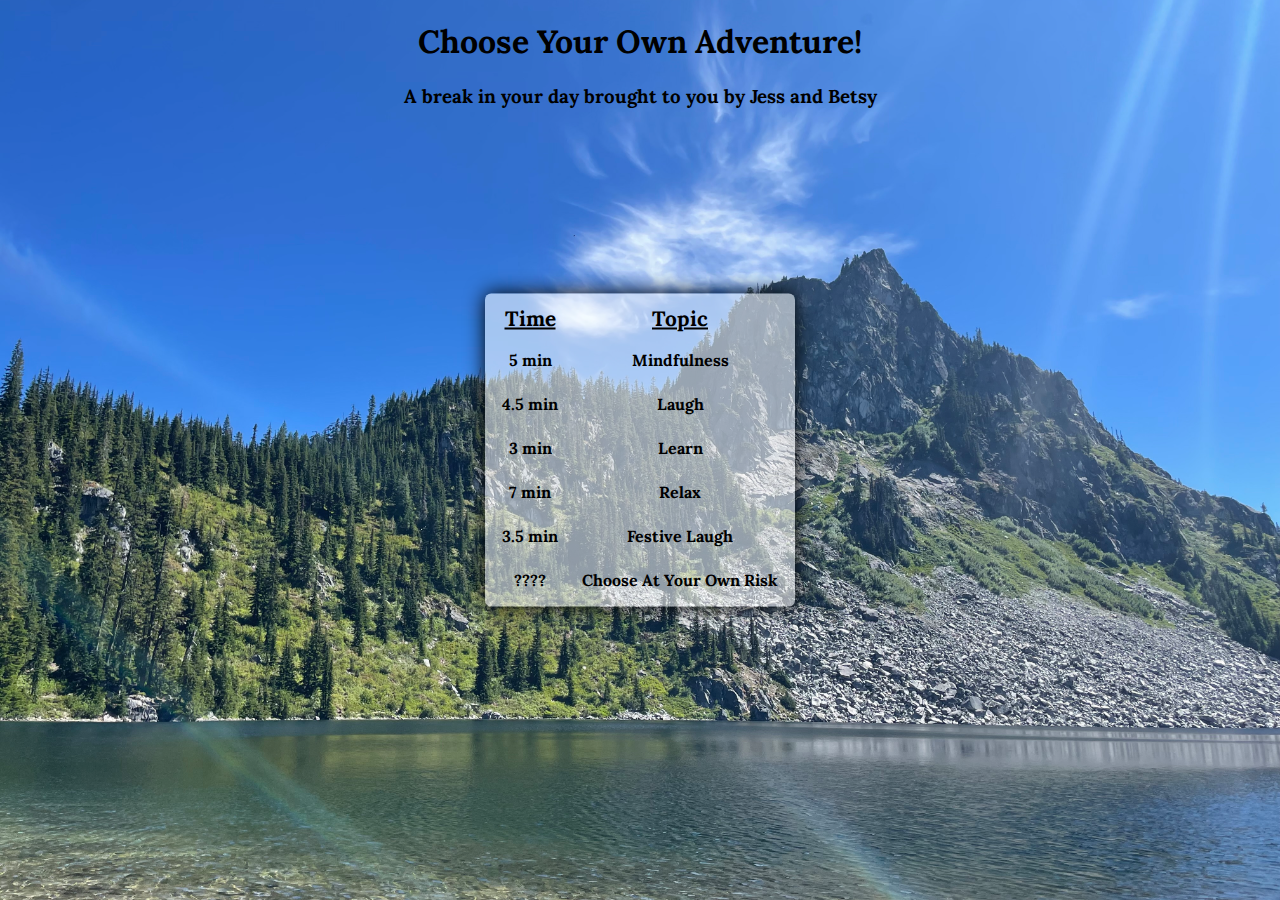
==== index.html @ 8c3a77b4 "adds analytics" ====
<!DOCTYPE html>
<html lang="en">
<head>
    <meta charset="UTF-8">
    <meta http-equiv="X-UA-Compatible" content="IE=edge">
    <meta name="viewport" content="width=device-width, initial-scale=1.0">
    <link rel="preconnect" href="https://fonts.googleapis.com">
    <link rel="preconnect" href="https://fonts.gstatic.com" crossorigin>
    <link href="https://fonts.googleapis.com/css2?family=Lora:ital,wght@0,400;0,600;0,700;1,400;1,600;1,700&display=swap" rel="stylesheet">
    <link rel="stylesheet" href="index.css">
    <title>Take A Break!</title>
</head>
<!-- Google tag (gtag.js) -->
<script async src="https://www.googletagmanager.com/gtag/js?id=G-Q9H7M0G1FE"></script>
<script>
  window.dataLayer = window.dataLayer || [];
  function gtag(){dataLayer.push(arguments);}
  gtag('js', new Date());

  gtag('config', 'G-Q9H7M0G1FE');
</script>
<body>
    <h1>Choose Your Own Adventure!</h1>
    <h3>A break in your day brought to you by Jess and Betsy</h3>
    <div id="tablediv">
        <table>
            <thead>
                <tr>
                    <th>Time</th>
                    <th>Topic</th>
                </tr>
            </thead>
            <tbody>
                <tr>
                    <td>5 min</td>
                    <td><a target="_blank" href="https://www.youtube.com/watch?v=DaHH--jJBtg">Mindfulness</a></td>
                </tr>
                <tr>
                    <td>4.5 min</td>
                    <td><a target="_blank" href="https://www.youtube.com/watch?v=uOo0YKhJ-GA">Laugh</a></td>
                </tr>
                <tr>
                    <td>3 min</td>
                    <td><a target="_blank" href="https://www.ted.com/talks/matt_cutts_try_something_new_for_30_days?referrer=playlist-ted_in_3_minutes&autoplay=true">Learn</a></td>
                </tr>
                <tr>
                    <td>7 min</td>
                    <td><a target="_blank" href="https://www.youtube.com/watch?v=c7HKEMB1PA8">Relax</a></td>
                </tr>
                <tr>
                    <td>3.5 min</td>
                    <td><a target="_blank" href="https://www.youtube.com/watch?v=BfjdmL7ZX8Q">Festive Laugh</a></td>
                </tr>
                <tr>
                    <td>????</td>
                    <td><a target="_blank" href="its-a-risk/risky.html">Choose At Your Own Risk</a></td>
                </tr>
            </tbody>
        </table>
    </div>
</body>
</html>
---- index.css ----
a {
    color: black;
    text-decoration: none;
}

a:hover {
    color: #2551b0;
}

body {
    background-image: url(images/IMG_4523.jpg);
    background-position: center center;
    background-repeat: no-repeat;
    background-attachment: fixed;
    background-size: cover;
    background-color: #464646;
    font-family: 'Lora', serif;
    text-align: center;
}

table {
    background-color: rgba(255,255,255,.55);
    border-collapse: separate;
    border-radius: 2%;
    border-spacing: 10px;
    box-shadow: 0 0 20px black;
    font-weight: bold;
    justify-content: center;
    margin: auto;
}

#tablediv {
    position: absolute;
    top: 50%;
    left: 50%;
    -ms-transform: translate(-50%, -50%);
    transform: translate(-50%, -50%);
}

td {
    border-radius: 2%;
    padding: 7px;
}

thead {
    font-size: 1.3em;
    text-decoration: underline;
}
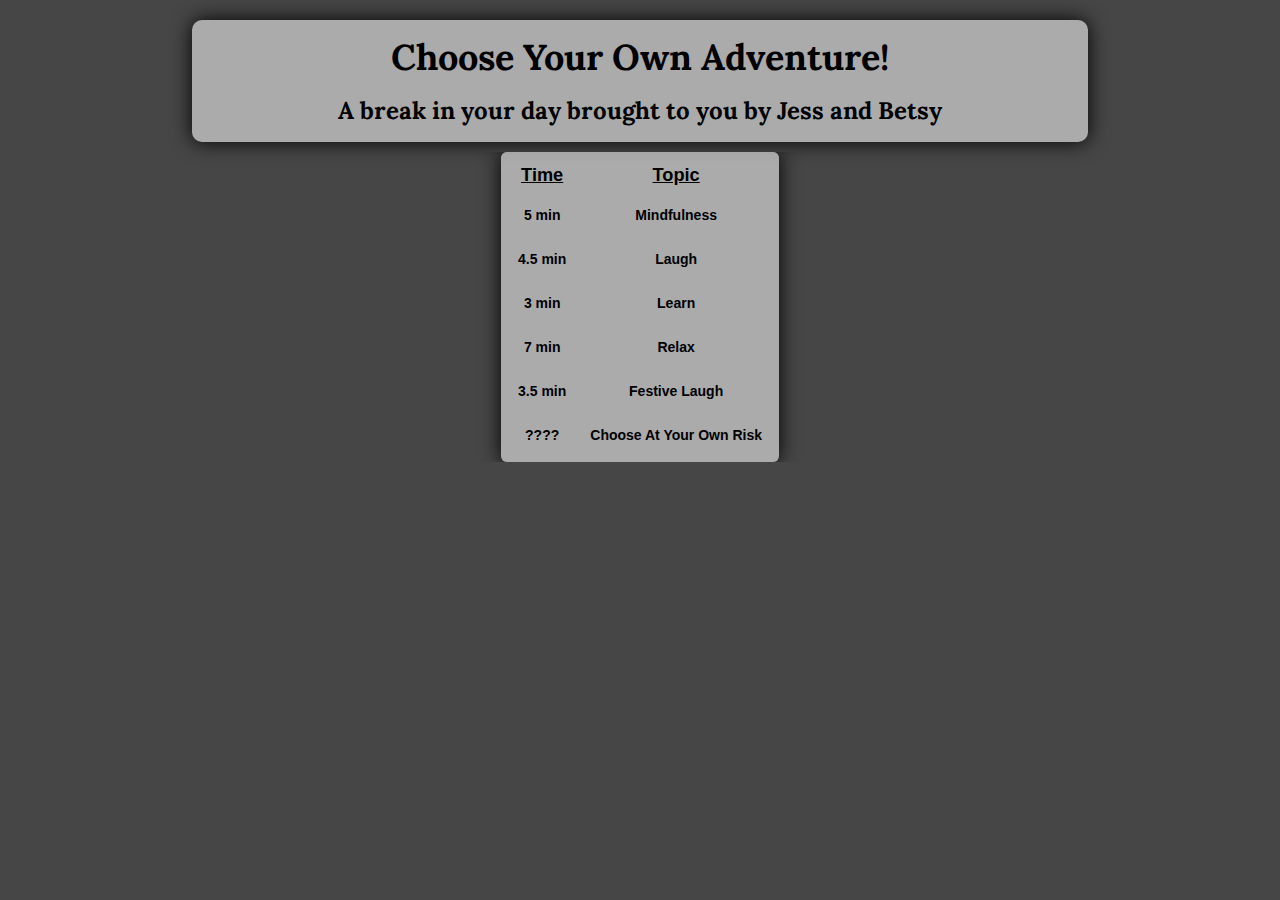
==== commit d550c273: "adds wk nov 4 styling, links, bootstrap" ====
--- a/index.html
+++ b/index.html
@@ -4,25 +4,26 @@
     <meta charset="UTF-8">
     <meta http-equiv="X-UA-Compatible" content="IE=edge">
     <meta name="viewport" content="width=device-width, initial-scale=1.0">
+    <link rel="stylesheet" href="https://cdn.jsdelivr.net/npm/bootstrap@3.3.7/dist/css/bootstrap.min.css" integrity="sha384-BVYiiSIFeK1dGmJRAkycuHAHRg32OmUcww7on3RYdg4Va+PmSTsz/K68vbdEjh4u" crossorigin="anonymous">
     <link rel="preconnect" href="https://fonts.googleapis.com">
     <link rel="preconnect" href="https://fonts.gstatic.com" crossorigin>
     <link href="https://fonts.googleapis.com/css2?family=Lora:ital,wght@0,400;0,600;0,700;1,400;1,600;1,700&display=swap" rel="stylesheet">
     <link rel="stylesheet" href="index.css">
     <title>Take A Break!</title>
 </head>
-<!-- Google tag (gtag.js) -->
 <script async src="https://www.googletagmanager.com/gtag/js?id=G-Q9H7M0G1FE"></script>
 <script>
   window.dataLayer = window.dataLayer || [];
   function gtag(){dataLayer.push(arguments);}
   gtag('js', new Date());
-
   gtag('config', 'G-Q9H7M0G1FE');
 </script>
 <body>
-    <h1>Choose Your Own Adventure!</h1>
-    <h3>A break in your day brought to you by Jess and Betsy</h3>
-    <div id="tablediv">
+    <div id="headblock">
+        <h1>Choose Your Own Adventure!</h1>
+        <h3>A break in your day brought to you by Jess and Betsy</h3>
+    </div>
+    <div id="tablediv" class="table-responsive">
         <table>
             <thead>
                 <tr>
@@ -33,23 +34,23 @@
             <tbody>
                 <tr>
                     <td>5 min</td>
-                    <td><a target="_blank" href="https://www.youtube.com/watch?v=DaHH--jJBtg">Mindfulness</a></td>
+                    <td><a target="_blank" href="https://www.youtube.com/watch?v=3UL9WCCDgVY">Mindfulness</a></td>
                 </tr>
                 <tr>
                     <td>4.5 min</td>
-                    <td><a target="_blank" href="https://www.youtube.com/watch?v=uOo0YKhJ-GA">Laugh</a></td>
+                    <td><a target="_blank" href="https://www.youtube.com/watch?v=EWWwmZ9RxxQ">Laugh</a></td>
                 </tr>
                 <tr>
                     <td>3 min</td>
-                    <td><a target="_blank" href="https://www.ted.com/talks/matt_cutts_try_something_new_for_30_days?referrer=playlist-ted_in_3_minutes&autoplay=true">Learn</a></td>
+                    <td><a target="_blank" href="https://www.youtube.com/watch?v=D46ij9DaNM8">Learn</a></td>
                 </tr>
                 <tr>
                     <td>7 min</td>
-                    <td><a target="_blank" href="https://www.youtube.com/watch?v=c7HKEMB1PA8">Relax</a></td>
+                    <td><a target="_blank" href="https://www.youtube.com/watch?v=t_xpefzqrvw">Relax</a></td>
                 </tr>
                 <tr>
                     <td>3.5 min</td>
-                    <td><a target="_blank" href="https://www.youtube.com/watch?v=BfjdmL7ZX8Q">Festive Laugh</a></td>
+                    <td><a target="_blank" href="https://www.youtube.com/watch?v=br0NW9ufUUw">Festive Laugh</a></td>
                 </tr>
                 <tr>
                     <td>????</td>
--- a/index.css
+++ b/index.css
@@ -8,15 +8,38 @@
 }
 
 body {
-    background-image: url(images/IMG_4523.jpg);
+    background-image: url(images/wk-nov-4-bcgrd.jpg);
     background-position: center center;
     background-repeat: no-repeat;
     background-attachment: fixed;
     background-size: cover;
     background-color: #464646;
-    font-family: 'Lora', serif;
+    color: black;
     text-align: center;
 }
+
+#headblock {
+    margin:auto;
+    background-color: rgba(255,255,255,.55);
+    border-radius: 10px;
+    box-shadow: 0 0 20px black;
+    width: 70%;
+}
+
+h1 {
+    color: black;
+    font-family: 'Lora', sans-serif; 
+    font-weight: bold;
+    padding-top: 2%;
+}
+
+h3 {
+    color: black;
+    font-family: 'Lora', sans-serif;
+    font-weight: bold; 
+    padding-bottom: 2%;
+}
+
 
 table {
     background-color: rgba(255,255,255,.55);
@@ -29,12 +52,12 @@
     margin: auto;
 }
 
+.table-responsive {
+    border: none;
+}
+
 #tablediv {
-    position: absolute;
-    top: 50%;
-    left: 50%;
-    -ms-transform: translate(-50%, -50%);
-    transform: translate(-50%, -50%);
+    margin: auto;
 }
 
 td {
@@ -42,7 +65,11 @@
     padding: 7px;
 }
 
+th {
+    text-align: center;
+}
+
 thead {
-    font-size: 1.3em;
+    font-size: 1.3em; 
     text-decoration: underline;
 }
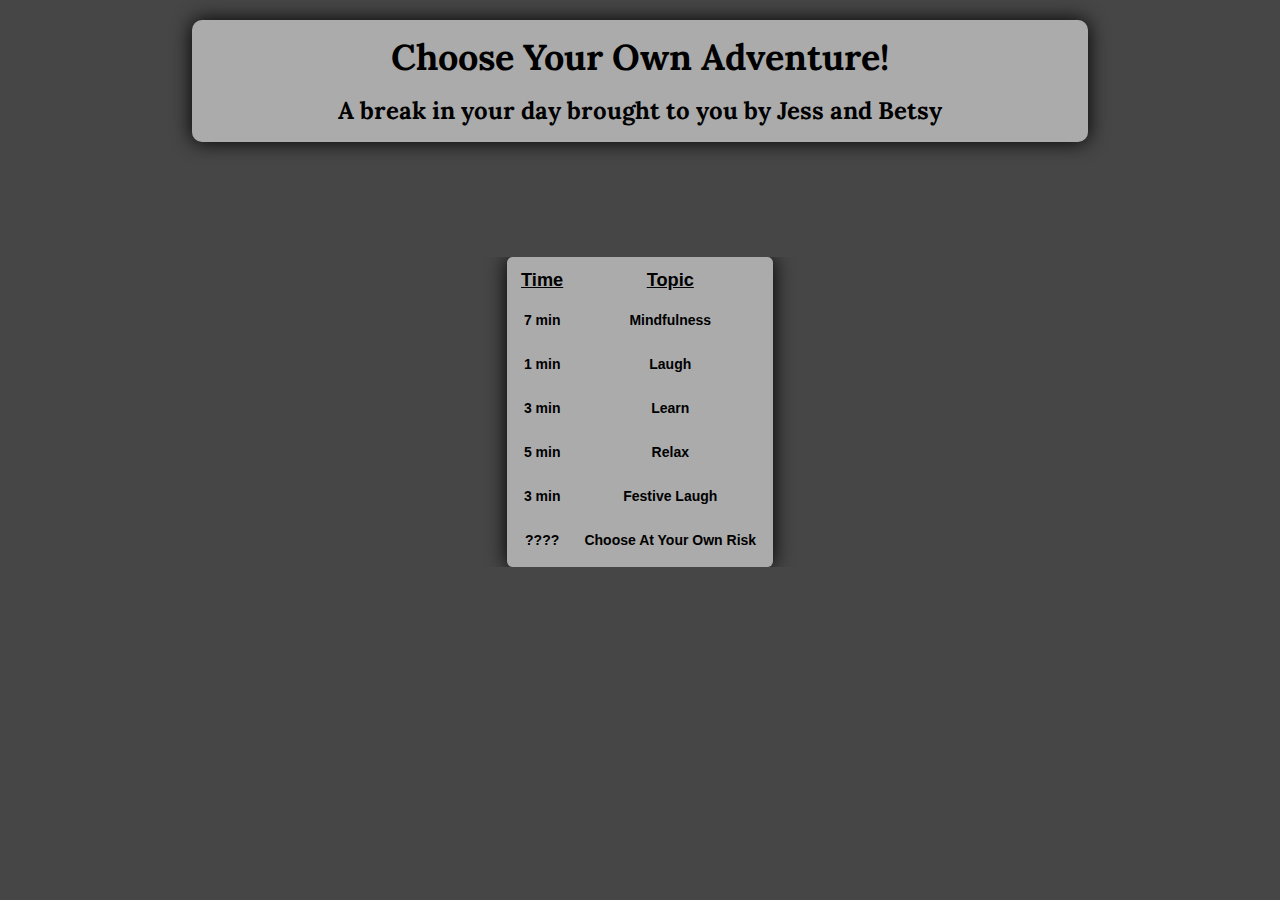
==== commit 95effba5: "add correct times, autoplay query, additions to table responsiveness" ====
--- a/index.html
+++ b/index.html
@@ -19,45 +19,47 @@
   gtag('config', 'G-Q9H7M0G1FE');
 </script>
 <body>
-    <div id="headblock">
-        <h1>Choose Your Own Adventure!</h1>
-        <h3>A break in your day brought to you by Jess and Betsy</h3>
-    </div>
-    <div id="tablediv" class="table-responsive">
-        <table>
-            <thead>
-                <tr>
-                    <th>Time</th>
-                    <th>Topic</th>
-                </tr>
-            </thead>
-            <tbody>
-                <tr>
-                    <td>5 min</td>
-                    <td><a target="_blank" href="https://www.youtube.com/watch?v=3UL9WCCDgVY">Mindfulness</a></td>
-                </tr>
-                <tr>
-                    <td>4.5 min</td>
-                    <td><a target="_blank" href="https://www.youtube.com/watch?v=EWWwmZ9RxxQ">Laugh</a></td>
-                </tr>
-                <tr>
-                    <td>3 min</td>
-                    <td><a target="_blank" href="https://www.youtube.com/watch?v=D46ij9DaNM8">Learn</a></td>
-                </tr>
-                <tr>
-                    <td>7 min</td>
-                    <td><a target="_blank" href="https://www.youtube.com/watch?v=t_xpefzqrvw">Relax</a></td>
-                </tr>
-                <tr>
-                    <td>3.5 min</td>
-                    <td><a target="_blank" href="https://www.youtube.com/watch?v=br0NW9ufUUw">Festive Laugh</a></td>
-                </tr>
-                <tr>
-                    <td>????</td>
-                    <td><a target="_blank" href="its-a-risk/risky.html">Choose At Your Own Risk</a></td>
-                </tr>
-            </tbody>
-        </table>
-    </div>
+    <div class="bodydiv">
+        <div id="headblock">
+            <h1>Choose Your Own Adventure!</h1>
+            <h3>A break in your day brought to you by Jess and Betsy</h3>
+        </div>
+        <div id="tablediv" class="table-responsive">
+            <table>
+                <thead>
+                    <tr>
+                        <th>Time</th>
+                        <th>Topic</th>
+                    </tr>
+                </thead>
+                <tbody>
+                    <tr>
+                        <td>7 min</td>
+                        <td><a target="_blank" href="https://www.youtube.com/watch?v=3UL9WCCDgVY">Mindfulness</a></td>
+                    </tr>
+                    <tr>
+                        <td>1 min</td>
+                        <td><a target="_blank" href="https://www.youtube.com/watch?v=EWWwmZ9RxxQ">Laugh</a></td>
+                    </tr>
+                    <tr>
+                        <td>3 min</td>
+                        <td><a target="_blank" href="https://www.youtube.com/watch?v=D46ij9DaNM8">Learn</a></td>
+                    </tr>
+                    <tr>
+                        <td>5 min</td>
+                        <td><a target="_blank" href="https://www.youtube.com/watch?v=t_xpefzqrvw">Relax</a></td>
+                    </tr>
+                    <tr>
+                        <td>3 min</td>
+                        <td><a target="_blank" href="https://www.youtube.com/watch?v=br0NW9ufUUw">Festive Laugh</a></td>
+                    </tr>
+                    <tr>
+                        <td>????</td>
+                        <td><a target="_blank" href="its-a-risk/risky.html">Choose At Your Own Risk</a></td>
+                    </tr>
+                </tbody>
+            </table>
+        </div>
+    </div> 
 </body>
 </html>--- a/index.css
+++ b/index.css
@@ -16,14 +16,20 @@
     background-color: #464646;
     color: black;
     text-align: center;
+    
 }
 
+
 #headblock {
-    margin:auto;
+    margin: auto;
     background-color: rgba(255,255,255,.55);
     border-radius: 10px;
     box-shadow: 0 0 20px black;
     width: 70%;
+}
+
+html {
+    height: 100%;
 }
 
 h1 {
@@ -54,11 +60,11 @@
 
 .table-responsive {
     border: none;
+    margin-left:auto;
+    margin-right: auto;
+    margin-top: 9%;
 }
 
-#tablediv {
-    margin: auto;
-}
 
 td {
     border-radius: 2%;
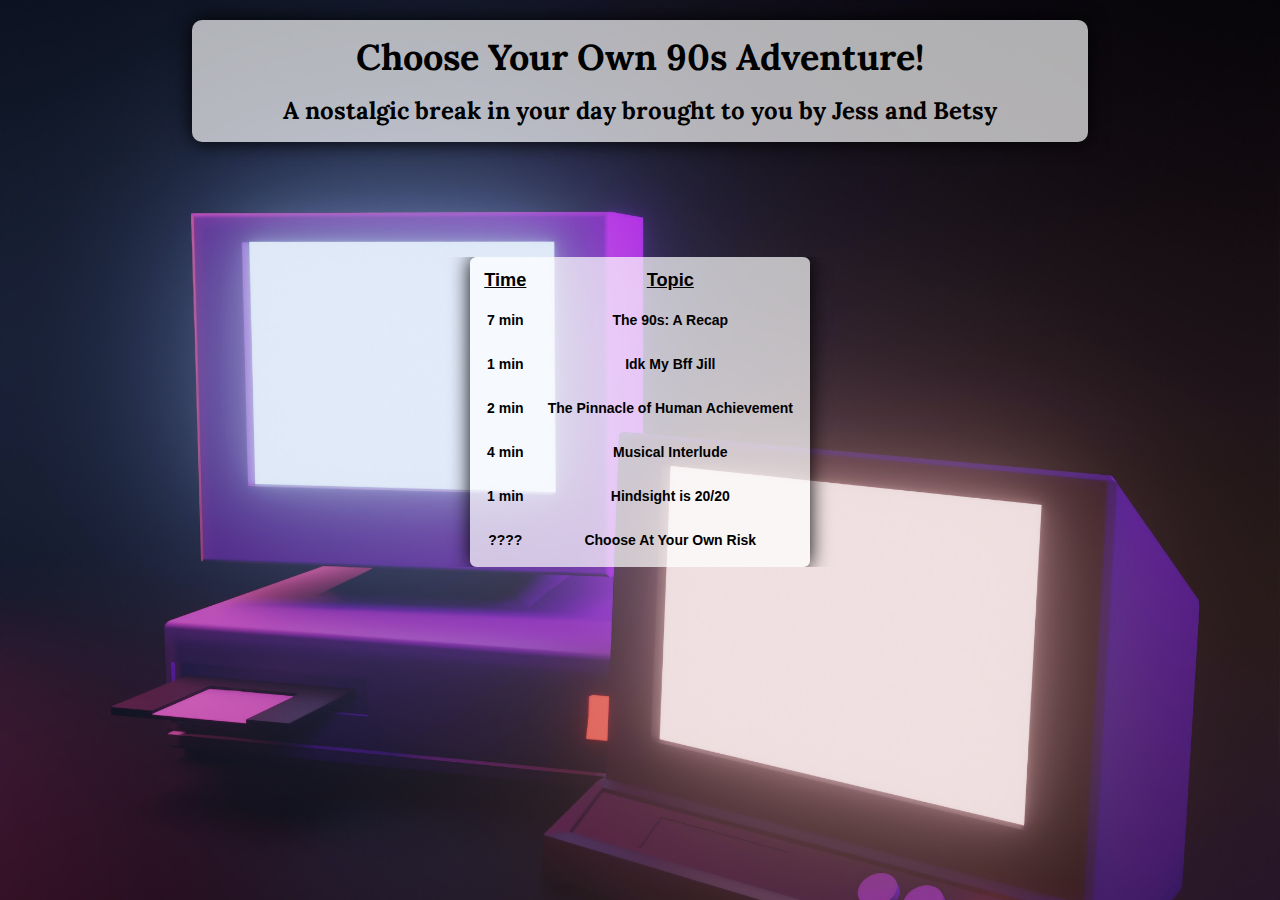
==== commit 3e70aec9: "adds Nov 11 styles and links" ====
--- a/index.html
+++ b/index.html
@@ -21,8 +21,8 @@
 <body>
     <div class="bodydiv">
         <div id="headblock">
-            <h1>Choose Your Own Adventure!</h1>
-            <h3>A break in your day brought to you by Jess and Betsy</h3>
+            <h1>Choose Your Own 90s Adventure!</h1>
+            <h3>A nostalgic break in your day brought to you by Jess and Betsy</h3>
         </div>
         <div id="tablediv" class="table-responsive">
             <table>
@@ -35,23 +35,23 @@
                 <tbody>
                     <tr>
                         <td>7 min</td>
-                        <td><a target="_blank" href="https://www.youtube.com/watch?v=3UL9WCCDgVY">Mindfulness</a></td>
+                        <td><a target="_blank" href="https://www.youtube.com/watch?v=urg0E2FlbnQ">The 90s: A Recap</a></td>
                     </tr>
                     <tr>
                         <td>1 min</td>
-                        <td><a target="_blank" href="https://www.youtube.com/watch?v=EWWwmZ9RxxQ">Laugh</a></td>
+                        <td><a target="_blank" href="https://www.youtube.com/watch?v=s-sOmDISAo8">Idk My Bff Jill</a></td>
                     </tr>
                     <tr>
-                        <td>3 min</td>
-                        <td><a target="_blank" href="https://www.youtube.com/watch?v=D46ij9DaNM8">Learn</a></td>
+                        <td>2 min</td>
+                        <td><a target="_blank" href="https://www.youtube.com/watch?v=h1XDfsox8kg">The Pinnacle of Human Achievement</a></td>
                     </tr>
                     <tr>
-                        <td>5 min</td>
-                        <td><a target="_blank" href="https://www.youtube.com/watch?v=t_xpefzqrvw">Relax</a></td>
+                        <td>4 min</td>
+                        <td><a target="_blank" href="https://www.youtube.com/watch?v=NHozn0YXAeE">Musical Interlude</a></td>
                     </tr>
                     <tr>
-                        <td>3 min</td>
-                        <td><a target="_blank" href="https://www.youtube.com/watch?v=br0NW9ufUUw">Festive Laugh</a></td>
+                        <td>1 min</td>
+                        <td><a target="_blank" href="https://www.youtube.com/watch?v=x6HyPJpzaHg">Hindsight is 20/20</a></td>
                     </tr>
                     <tr>
                         <td>????</td>
--- a/index.css
+++ b/index.css
@@ -8,7 +8,7 @@
 }
 
 body {
-    background-image: url(images/wk-nov-4-bcgrd.jpg);
+    background-image: url(images/wk-nov11-bkgd.jpg);
     background-position: center center;
     background-repeat: no-repeat;
     background-attachment: fixed;
@@ -22,7 +22,7 @@
 
 #headblock {
     margin: auto;
-    background-color: rgba(255,255,255,.55);
+    background-color: rgba(255,255,255,.68);
     border-radius: 10px;
     box-shadow: 0 0 20px black;
     width: 70%;
@@ -48,7 +48,7 @@
 
 
 table {
-    background-color: rgba(255,255,255,.55);
+    background-color: rgba(255,255,255,.7);
     border-collapse: separate;
     border-radius: 2%;
     border-spacing: 10px;
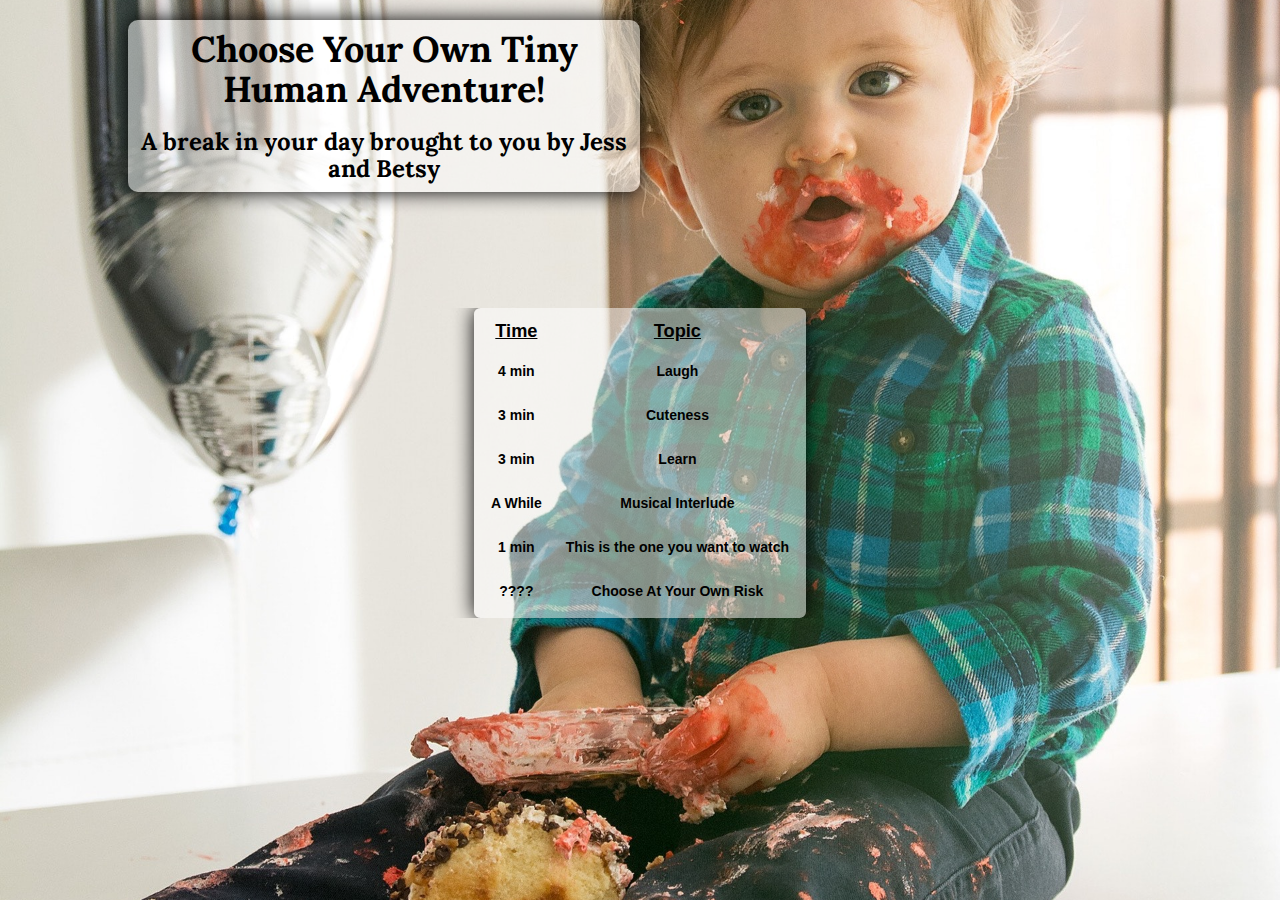
==== commit e2a4db49: "adds wk nov 18 content" ====
--- a/index.html
+++ b/index.html
@@ -4,6 +4,9 @@
     <meta charset="UTF-8">
     <meta http-equiv="X-UA-Compatible" content="IE=edge">
     <meta name="viewport" content="width=device-width, initial-scale=1.0">
+    <meta http-equiv='cache-control' content='no-cache'> 
+    <meta http-equiv='expires' content='0'> 
+    <meta http-equiv='pragma' content='no-cache'>
     <link rel="stylesheet" href="https://cdn.jsdelivr.net/npm/bootstrap@3.3.7/dist/css/bootstrap.min.css" integrity="sha384-BVYiiSIFeK1dGmJRAkycuHAHRg32OmUcww7on3RYdg4Va+PmSTsz/K68vbdEjh4u" crossorigin="anonymous">
     <link rel="preconnect" href="https://fonts.googleapis.com">
     <link rel="preconnect" href="https://fonts.gstatic.com" crossorigin>
@@ -21,8 +24,8 @@
 <body>
     <div class="bodydiv">
         <div id="headblock">
-            <h1>Choose Your Own 90s Adventure!</h1>
-            <h3>A nostalgic break in your day brought to you by Jess and Betsy</h3>
+            <h1>Choose Your Own Tiny Human Adventure!</h1>
+            <h3>A break in your day brought to you by Jess and Betsy</h3>
         </div>
         <div id="tablediv" class="table-responsive">
             <table>
@@ -34,24 +37,24 @@
                 </thead>
                 <tbody>
                     <tr>
-                        <td>7 min</td>
-                        <td><a target="_blank" href="https://www.youtube.com/watch?v=urg0E2FlbnQ">The 90s: A Recap</a></td>
+                        <td>4 min</td>
+                        <td><a target="_blank" href="https://www.youtube.com/watch?v=qGA1WhgwVdk">Laugh</a></td>
+                    </tr>
+                    <tr>
+                        <td>3 min</td>
+                        <td><a target="_blank" href="https://www.youtube.com/watch?v=IjThbXVjSxc">Cuteness</a></td>
+                    </tr>
+                    <tr>
+                        <td>3 min</td>
+                        <td><a target="_blank" href="https://www.youtube.com/watch?v=soX5rjkob_g">Learn</a></td>
+                    </tr>
+                    <tr>
+                        <td>A While</td>
+                        <td><a target="_blank" href="https://www.youtube.com/watch?v=8A9iUsUsgow">Musical Interlude</a></td>
                     </tr>
                     <tr>
                         <td>1 min</td>
-                        <td><a target="_blank" href="https://www.youtube.com/watch?v=s-sOmDISAo8">Idk My Bff Jill</a></td>
-                    </tr>
-                    <tr>
-                        <td>2 min</td>
-                        <td><a target="_blank" href="https://www.youtube.com/watch?v=h1XDfsox8kg">The Pinnacle of Human Achievement</a></td>
-                    </tr>
-                    <tr>
-                        <td>4 min</td>
-                        <td><a target="_blank" href="https://www.youtube.com/watch?v=NHozn0YXAeE">Musical Interlude</a></td>
-                    </tr>
-                    <tr>
-                        <td>1 min</td>
-                        <td><a target="_blank" href="https://www.youtube.com/watch?v=x6HyPJpzaHg">Hindsight is 20/20</a></td>
+                        <td><a target="_blank" href="https://youtu.be/mxWUWdcOxQ4">This is the one you want to watch</a></td>
                     </tr>
                     <tr>
                         <td>????</td>
--- a/index.css
+++ b/index.css
@@ -8,7 +8,7 @@
 }
 
 body {
-    background-image: url(images/wk-nov11-bkgd.jpg);
+    background-image: url(images/wk-nov-18-bkgd.jpg);
     background-position: center center;
     background-repeat: no-repeat;
     background-attachment: fixed;
@@ -21,11 +21,12 @@
 
 
 #headblock {
-    margin: auto;
-    background-color: rgba(255,255,255,.68);
+    margin-left: 10%;
+    margin-right: 70%;
+    background-color: rgba(255,255,255,.5);
     border-radius: 10px;
     box-shadow: 0 0 20px black;
-    width: 70%;
+    width: 40%;
 }
 
 html {
@@ -48,7 +49,7 @@
 
 
 table {
-    background-color: rgba(255,255,255,.7);
+    background-color: rgba(255,255,255,.5);
     border-collapse: separate;
     border-radius: 2%;
     border-spacing: 10px;
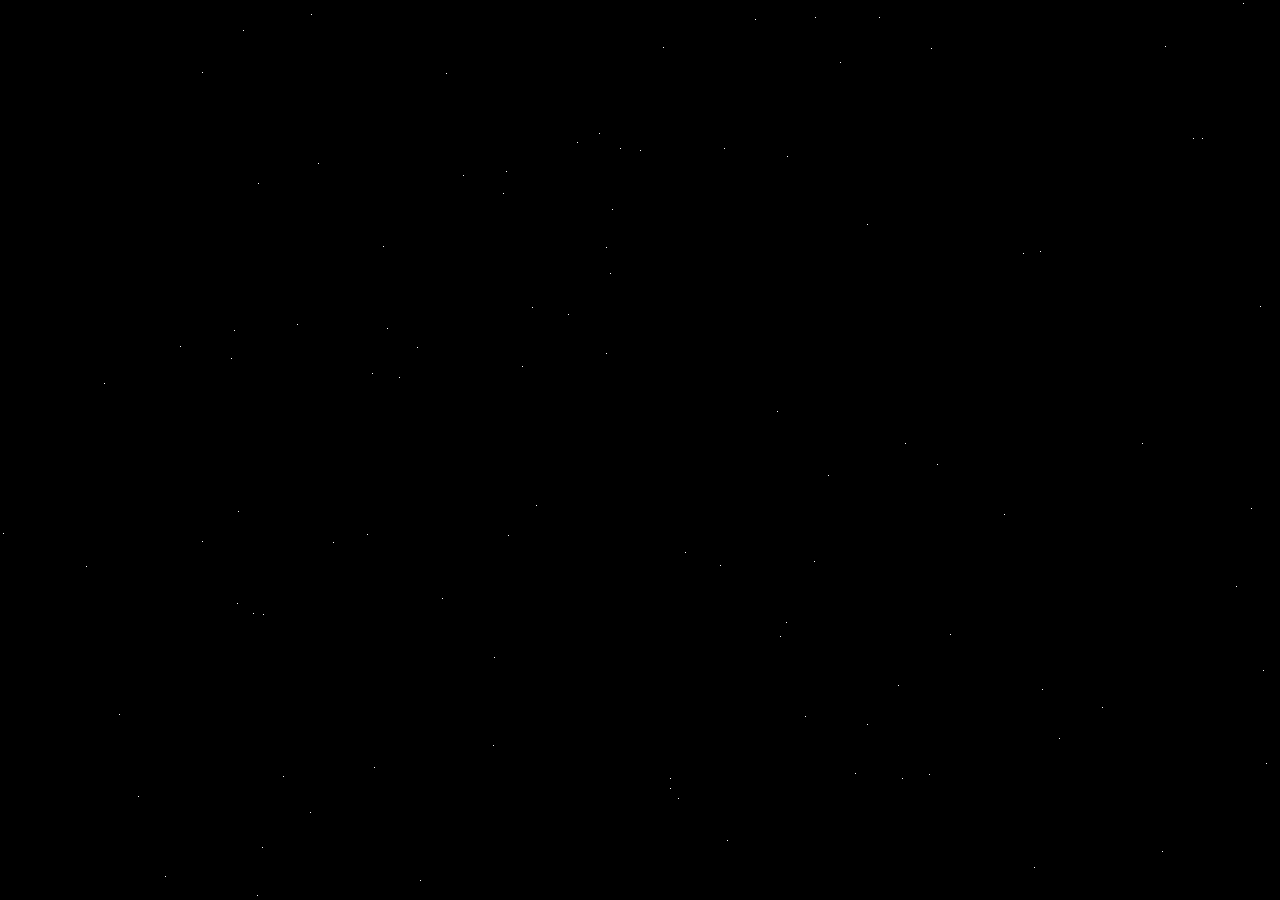
==== commit 99d0f130: "wk 7/14 - adds star wars css and js" ====
--- a/index.html
+++ b/index.html
@@ -1,34 +1,147 @@
 <!DOCTYPE html>
 <html lang="en">
+
 <head>
     <meta charset="UTF-8">
     <meta http-equiv="X-UA-Compatible" content="IE=edge">
     <meta name="viewport" content="width=device-width, initial-scale=1.0">
-    <meta http-equiv='cache-control' content='no-cache'> 
-    <meta http-equiv='expires' content='0'> 
+    <meta http-equiv='cache-control' content='no-cache'>
+    <meta http-equiv='expires' content='0'>
     <meta http-equiv='pragma' content='no-cache'>
-    <link rel="stylesheet" href="https://cdn.jsdelivr.net/npm/bootstrap@3.3.7/dist/css/bootstrap.min.css" integrity="sha384-BVYiiSIFeK1dGmJRAkycuHAHRg32OmUcww7on3RYdg4Va+PmSTsz/K68vbdEjh4u" crossorigin="anonymous">
+    <link rel="stylesheet" href="https://cdn.jsdelivr.net/npm/bootstrap@3.3.7/dist/css/bootstrap.min.css"
+        integrity="sha384-BVYiiSIFeK1dGmJRAkycuHAHRg32OmUcww7on3RYdg4Va+PmSTsz/K68vbdEjh4u" crossorigin="anonymous">
     <link rel="preconnect" href="https://fonts.googleapis.com">
     <link rel="preconnect" href="https://fonts.gstatic.com" crossorigin>
-    <link href="https://fonts.googleapis.com/css2?family=Lora:ital,wght@0,400;0,600;0,700;1,400;1,600;1,700&display=swap" rel="stylesheet">
+    <link
+        href="https://fonts.googleapis.com/css2?family=Lora:ital,wght@0,400;0,600;0,700;1,400;1,600;1,700&display=swap"
+        rel="stylesheet">
     <link rel="stylesheet" href="index.css">
     <title>Take A Break!</title>
 </head>
 <script async src="https://www.googletagmanager.com/gtag/js?id=G-Q9H7M0G1FE"></script>
 <script>
-  window.dataLayer = window.dataLayer || [];
-  function gtag(){dataLayer.push(arguments);}
-  gtag('js', new Date());
-  gtag('config', 'G-Q9H7M0G1FE');
+    window.dataLayer = window.dataLayer || [];
+    function gtag() { dataLayer.push(arguments); }
+    gtag('js', new Date());
+    gtag('config', 'G-Q9H7M0G1FE');
 </script>
+
 <body>
     <div class="bodydiv">
-        <div id="headblock">
+        <!-- <div id="headblock">
             <h1>Choose Your Own Tiny Human Adventure!</h1>
             <h3>A break in your day brought to you by Jess and Betsy</h3>
+        </div> -->
+        <!--
+            Star Wars header template adjusted to spec from https://codepen.io/christopherkade/pen/rJVPjz
+        -->
+        <section id="intro" class="intro">
+            A long time ago, in a Multiverse far,<br> far away....
+        </section>
+
+        <section id="logo" class="logo">
+            <svg version="1.0" id="Layer_1" xmlns="http://www.w3.org/2000/svg"
+                xmlns:xlink="http://www.w3.org/1999/xlink" x="0px" y="0px" width="693.615px" height="419.375px"
+                viewBox="0 0 693.615 419.375" enable-background="new 0 0 693.615 419.375" xml:space="preserve">
+                <g id="Layer_2">
+                    <g>
+                        <path fill="#FFE81F" d="M148.718,221.207l8.67,25.461c4.691,13.768,8.879,24.779,9.425,24.779c0.009,0,0.017-0.004,0.024-0.01
+                c0.6-0.53,17.57-49.811,17.57-49.811h32.89l-39.68,115.619h-22.86c0,0-24.4-70.471-24.3-70.739l-25.47,69.851h-22.63
+                l-39.18-115.15l32.73,0.021c0,0,17.929,50.821,18.168,50.821c0.001,0,0.001-0.001,0.002-0.002l17.89-50.841H148.718 M32.003,213.2
+                l3.601,10.584l39.18,115.149l1.845,5.424h5.729h22.63h5.598l1.918-5.26l17.685-48.5c1.524,4.434,3.171,9.213,4.818,13.988
+                c6.089,17.655,12.191,35.277,12.191,35.277l1.864,5.383h5.696h22.86h5.712l1.854-5.403l39.68-115.618l3.637-10.598h-11.204h-32.89
+                h-5.706l-1.858,5.396c-2.974,8.635-6.921,20.031-10.296,29.676c-0.509-1.463-1.039-3.001-1.587-4.611l-8.669-25.46l-1.846-5.421
+                h-5.727h-36.75h-5.666l-1.881,5.345l-10.453,29.706c-3.453-9.706-7.456-21.017-10.516-29.691l-1.882-5.334l-5.657-0.004
+                l-32.73-0.021L32.003,213.2L32.003,213.2z" />
+                    </g>
+                    <g>
+                        <path fill="#FFE81F" d="M655.258,220.758l-0.075,30.305c0,0-32.643-0.109-49.239-0.109c-5.521,0-9.266,0.013-9.444,0.045
+                c-2.86,0.521-4.681,6.602-3.87,9.271c0.399,1.35,3.391,5.76,6.63,9.81c3.229,4.051,8.54,10.681,11.78,14.729
+                c8.319,10.381,9.46,12.43,10.229,18.391c1.25,9.681-3.329,20.16-11.829,27.07c-8.518,6.93-8.145,6.979-71.383,6.979
+                c-0.916,0-1.835,0-2.777,0c-38.46-0.01-58.8-0.329-61.761-0.989c-5.26-1.19-13.64-8.03-35.79-29.28
+                c-7.967-7.636-15.309-14.322-15.686-14.324c-0.01,0-0.015,0.006-0.015,0.016l-0.261,44.579l-35.899-0.159l-0.221-114.98h45.271
+                h34.79c24.13,0.871,40.46,24.91,37.21,40.24c-0.74,3.479-2.62,8.521-4.181,11.2c-3.21,5.5-11.38,12.56-18.011,15.591
+                c-2.449,1.108-4.449,2.398-4.449,2.858c0,1.71,8.061,9.649,11.08,10.91c2.579,1.079,10.09,1.319,43.21,1.319
+                c3.882,0,7.408,0.002,10.608,0.002c33.293,0,31.618-0.24,34.19-5.741c1.801-3.83,0.431-6.12-12.239-20.39
+                c-16.051-15.971-14.37-23.621-14.48-29.271c-0.229-6.77,5.102-28.069,32.812-28.069L655.258,220.758 M440.188,273.878
+                c15.37,0,18.49-0.239,21.761-1.66c11.04-4.8,11.63-18.979,1.04-25.271c-2.319-1.381-5.3-1.609-21.96-1.7l-19.279-0.101
+                c0.159,0.15-0.061,27.57-0.061,27.57S426.518,273.878,440.188,273.878 M663.277,212.758h-8.021h-73.8
+                c-16.032,0-25.515,6.328-30.646,11.637c-8.347,8.633-10.313,19.504-10.162,24.629c0.008,0.427,0.003,0.865-0.002,1.322
+                c-0.073,8.329,1.154,17.758,16.659,33.246c3.065,3.452,8.193,9.239,10.131,12.115c-4.238,0.521-14.98,0.521-26.262,0.521h-4.792
+                l-5.816-0.002c-19.904,0-36.688-0.057-40.128-0.736c-0.481-0.314-1.156-0.854-1.898-1.498c6.877-4.235,13.83-10.799,17.104-16.412
+                c1.987-3.413,4.178-9.243,5.098-13.568c2.04-9.625-1.325-21.236-9.001-31.068c-8.956-11.471-21.985-18.334-35.746-18.83
+                l-0.145-0.006h-0.145h-34.79h-45.271h-8.016l0.016,8.017l0.221,114.979l0.016,7.949l7.949,0.035l35.899,0.159l7.988,0.035
+                l0.047-7.988l0.155-26.706c0.733,0.696,1.491,1.419,2.269,2.165c24.227,23.24,32.359,29.679,39.562,31.308
+                c1.979,0.441,5.253,1.172,63.523,1.188h2.779c31.546,0,47.38,0,56.799-0.91c10.789-1.043,14.259-3.49,19.461-7.725l0.173-0.141
+                c10.685-8.687,16.323-21.83,14.715-34.3c-1.048-8.11-3.194-11.479-11.922-22.368l-2.594-3.24
+                c-3.04-3.799-6.713-8.387-9.175-11.475c-1.986-2.484-3.546-4.689-4.487-6.133c1.236-0.003,2.841-0.005,4.918-0.005
+                c16.395,0,48.887,0.108,49.213,0.11l8.008,0.026l0.02-8.008l0.075-30.306L663.277,212.758L663.277,212.758z M429.739,265.586
+                c0.013-2.021,0.025-4.287,0.038-6.557c0.01-2,0.019-4.004,0.022-5.84l11.187,0.058c6.429,0.035,16.103,0.088,17.989,0.623
+                c2.407,1.461,3.75,3.72,3.604,6.06c-0.08,1.264-0.682,3.588-3.821,4.951c-1.75,0.76-4.54,0.997-18.57,0.997
+                C435.738,265.878,432.305,265.749,429.739,265.586L429.739,265.586z" />
+                    </g>
+                    <g>
+                        <path fill="#FFE81F" d="M312.908,220.287l40.29,115.92l-32.83,0.15l-5.45-17.41l-58.7-0.471l-5.18,17.431l-32.5-0.341
+                l39.78-115.229L312.908,220.287 M286.507,237.283c-0.083,0.333-5.144,14.219-10.222,28.104c-5.12,14-10.257,28-10.328,28.109
+                c0,0.001-0.001,0.001,0,0.001l0,0c0,0,0,0,0-0.001c0.136-0.04,18.316-0.08,29.968-0.08c5.453,0,9.475,0.009,9.55,0.029
+                c0.001,0.004,0.001,0.005,0.001,0.005s0-0.001,0-0.003c0,0,0,0-0.001-0.002C305.271,292.916,286.566,237.959,286.507,237.283
+                c0.001-0.004,0.001-0.006,0.001-0.006l0,0C286.507,237.277,286.507,237.279,286.507,237.283 M318.595,212.282l-5.693,0.005
+                l-54.59,0.051l-5.696,0.005l-1.859,5.386l-39.78,115.229l-3.623,10.494l11.102,0.115l32.5,0.341l6.033,0.063l1.719-5.782
+                l3.466-11.662l46.854,0.375l3.708,11.848l1.765,5.638l5.907-0.026l32.829-0.15l11.195-0.052l-3.676-10.574l-40.29-115.92
+                L318.595,212.282L318.595,212.282z M277.472,285.424c1.515-4.129,3.556-9.71,6.327-17.289c0.869-2.376,1.664-4.551,2.393-6.545
+                c0.663,1.956,1.385,4.084,2.169,6.398c0.646,1.906,3.485,10.27,5.92,17.428C287.041,285.416,281.591,285.417,277.472,285.424
+                L277.472,285.424z" />
+                    </g>
+                    <g>
+                        <path fill="#FFE81F"
+                            d="M326.488,81.928v28.6h-57.28v87.47h-34.15v-87.54l-66.86,0.19c-8.06,0-9.14,6.42-9.14,8.88
+                c0,3.02,1.97,6.04,12.79,19.74c7.02,8.9,13.47,17.78,14.32,19.72c4.64,10.68-1.36,27.32-12.29,34.08
+                c-7.79,4.813-6.459,4.931-64.308,4.931c-2.974,0-6.096,0-9.392,0h-62.27v-32.13h97.9l2.89-2.01c1.95-1.36,3.08-3.23,3.51-5.79
+                c0.6-3.68,0.29-4.16-11.8-17.78c-14.29-16.1-15.8-19.04-15.06-29.32c0.84-11.73,11.3-28.77,29.58-28.77L326.488,81.928
+                M334.488,73.916l-8.013,0.012l-181.56,0.27c-10.458,0-20.171,4.518-27.342,12.722c-5.814,6.652-9.63,15.429-10.206,23.477
+                c-0.973,13.511,2.137,18.393,17.056,35.202c4.33,4.877,8.447,9.516,9.821,11.486c-0.022,0.079-0.042,0.13-0.054,0.159
+                c-0.015,0.012-0.038,0.03-0.07,0.052l-0.822,0.572H37.908h-8v8v32.13v8h8h62.27h4.937h4.455c28.522,0,42.6-0.027,50.894-0.635
+                c9.49-0.695,12.518-2.323,17.054-5.14l0.566-0.351c14.262-8.821,21.612-29.827,15.422-44.074
+                c-1.91-4.358-14.003-19.746-15.376-21.486c-3.796-4.807-10.062-12.74-11.054-15.036c0.024-0.193,0.071-0.393,0.121-0.532
+                c0.165-0.042,0.481-0.098,1.001-0.098l58.86-0.167v79.517v8h8h34.15h8v-8v-79.47h49.28h8v-8v-28.6V73.916L334.488,73.916z" />
+                    </g>
+                    <g>
+                        <path fill="#FFE81F" d="M419.548,82.857l40.18,116.22l-32.77-0.18l-5.32-17.41l-58.439-0.26l-5.221,16.77h-33.369l39.739-115.14
+                H419.548 M372.737,156.478l39.801-0.05c0.001,0,0.001,0.001,0.001,0.001c0.136,0-19.342-57.201-19.472-57.241l0,0
+                C392.925,99.183,372.288,156.478,372.737,156.478 M425.247,74.857h-5.699h-55.2h-5.701l-1.86,5.39l-39.74,115.141l-3.662,10.61
+                h11.225h33.37h5.889l1.75-5.623l3.461-11.121l46.632,0.207l3.599,11.774l1.721,5.629l5.887,0.033l32.77,0.18l11.297,0.062
+                l-3.691-10.676l-40.18-116.22L425.247,74.857L425.247,74.857z M383.851,148.464c2.468-7.027,5.904-16.657,9.014-25.312
+                c2.948,8.644,6.209,18.245,8.588,25.29L383.851,148.464L383.851,148.464z" />
+                    </g>
+                    <g>
+                        <path fill="#FFE81F"
+                            d="M532.396,82.857c25.921,0,43.91,0.37,47.37,0.97c8,1.39,15.23,5.66,20.65,12.22
+                c5.67,6.86,6.97,10.14,7.71,19.54c1.061,13.27-5.25,24.72-17.7,32.15c-3.63,2.17-7.359,4.28-8.29,4.7
+                c-1.43,0.65-1.239,1.27,1.32,4.27c1.649,1.93,4.51,4.68,6.35,6.11l3.36,2.61l62.08,0.89l0.609,31.68h-38.061
+                c-29.439,0-38.86-0.27-41.62-1.2c-4.13-1.4-14.069-9.82-34.271-29.04l-14.42-13.72l0.152,43.96h-37.043V82.857H532.396
+                M526.938,134.627h19.671c19.141,0,19.739-0.06,22.47-2.11c4.881-3.66,6.609-7.43,6.091-13.22c-0.53-5.97-2.83-9.08-8.601-11.58
+                c-3.25-1.42-6.381-1.65-21.721-1.65h-17.91V134.627 M532.396,74.857h-41.8h-8v8v115.14v8h8h37.043h8.028l-0.028-8.028
+                l-0.088-25.216l0.84,0.799c24.986,23.773,32.356,29.173,37.218,30.821c3.733,1.259,9.982,1.624,44.188,1.624h38.061h8.154
+                l-0.156-8.154l-0.609-31.68l-0.148-7.734l-7.734-0.111l-59.402-0.851l-1.245-0.967c-0.396-0.309-0.876-0.717-1.389-1.179
+                c0.446-0.264,0.854-0.507,1.207-0.717c15.003-8.953,22.866-23.407,21.569-39.653c-0.863-10.959-2.82-15.896-9.52-24
+                c-6.584-7.969-15.621-13.298-25.447-15.005C575.678,74.999,548.257,74.857,532.396,74.857L532.396,74.857z M534.938,114.067h9.91
+                c14.027,0,16.806,0.233,18.518,0.981c3.25,1.408,3.58,2.091,3.835,4.957c0.256,2.848-0.097,3.994-2.922,6.112
+                c-0.093,0.069-0.164,0.123-0.223,0.166c-1.865,0.345-8.786,0.345-17.447,0.345h-11.67L534.938,114.067L534.938,114.067z" />
+                    </g>
+                </g>
+            </svg>
+        </section>
+        <div id="board">
+            <div id="content">
+                <p id="title">Episode V</p>
+                <p id="subtitle">JESS AND BETSY STRIKE BACK</p>
+                <br>
+                <p>Turmoil has engulfed the Multiverse Coach's Memo as the dynamic duo went on leave. Only through their
+                    united powers can order be restored to the Mulitverse.</p>
+            </div>
         </div>
         <div id="tablediv" class="table-responsive">
-            <table>
+            <table id="table" class="hidden">
                 <thead>
                     <tr>
                         <th>Time</th>
@@ -37,32 +150,40 @@
                 </thead>
                 <tbody>
                     <tr>
+                        <td>~5 min</td>
+                        <td><a target="_blank"
+                                href="https://editorial.rottentomatoes.com/guide/best-sequels-of-all-time/">Discuss</a>
+                        </td>
+                    </tr>
+                    <tr>
                         <td>4 min</td>
-                        <td><a target="_blank" href="https://www.youtube.com/watch?v=qGA1WhgwVdk">Laugh</a></td>
+                        <td><a target="_blank" href="https://www.youtube.com/watch?v=uB1D9wWxd2w">Dance</a></td>
+                    </tr>
+                    <tr>
+                        <td>Endless</td>
+                        <td><a target="_blank"
+                                href="https://www.reddit.com/r/femalefashionadvice/comments/8fm2ph/at_what_point_does_returning_items_to_a_store/">Debate</a>
+                        </td>
                     </tr>
                     <tr>
                         <td>3 min</td>
-                        <td><a target="_blank" href="https://www.youtube.com/watch?v=IjThbXVjSxc">Cuteness</a></td>
-                    </tr>
-                    <tr>
-                        <td>3 min</td>
-                        <td><a target="_blank" href="https://www.youtube.com/watch?v=soX5rjkob_g">Learn</a></td>
-                    </tr>
-                    <tr>
-                        <td>A While</td>
-                        <td><a target="_blank" href="https://www.youtube.com/watch?v=8A9iUsUsgow">Musical Interlude</a></td>
+                        <td><a target="_blank"
+                                href="https://docs.google.com/forms/d/e/1FAIpQLScTQIO-kifbfhDuPflsit2MWA4c6CU2vbz42zOcUCLrcl2cXA/viewform?usp=sf_link">Poll</a>
+                        </td>
                     </tr>
                     <tr>
                         <td>1 min</td>
-                        <td><a target="_blank" href="https://youtu.be/mxWUWdcOxQ4">This is the one you want to watch</a></td>
+                        <td><a target="_blank" href="https://youtu.be/KeSAFGWzft8?t=7">Dare</a></td>
                     </tr>
-                    <tr>
+                    <!-- <tr>
                         <td>????</td>
                         <td><a target="_blank" href="its-a-risk/risky.html">Choose At Your Own Risk</a></td>
-                    </tr>
+                    </tr> -->
                 </tbody>
             </table>
         </div>
-    </div> 
+    </div>
 </body>
+<script src="index.js"></script>
+
 </html>--- a/index.css
+++ b/index.css
@@ -7,33 +7,30 @@
     color: #2551b0;
 }
 
-body {
-    background-image: url(images/wk-nov-18-bkgd.jpg);
+/* body {
     background-position: center center;
     background-repeat: no-repeat;
     background-attachment: fixed;
     background-size: cover;
-    background-color: #464646;
+    background-color:black;
     color: black;
     text-align: center;
-    
-}
-
-
-#headblock {
-    margin-left: 10%;
-    margin-right: 70%;
+} */
+
+
+/* #headblock {
+    margin:auto;
     background-color: rgba(255,255,255,.5);
     border-radius: 10px;
     box-shadow: 0 0 20px black;
     width: 40%;
-}
+} */
 
 html {
     height: 100%;
 }
 
-h1 {
+/* h1 {
     color: black;
     font-family: 'Lora', sans-serif; 
     font-weight: bold;
@@ -45,11 +42,14 @@
     font-family: 'Lora', sans-serif;
     font-weight: bold; 
     padding-bottom: 2%;
-}
-
+} */
+
+.hidden {
+    display: none;
+}
 
 table {
-    background-color: rgba(255,255,255,.5);
+    background-color: rgba(255, 255, 255, .5);
     border-collapse: separate;
     border-radius: 2%;
     border-spacing: 10px;
@@ -57,11 +57,12 @@
     font-weight: bold;
     justify-content: center;
     margin: auto;
+    width: 22%;
 }
 
 .table-responsive {
     border: none;
-    margin-left:auto;
+    margin-left: auto;
     margin-right: auto;
     margin-top: 9%;
 }
@@ -77,6 +78,137 @@
 }
 
 thead {
-    font-size: 1.3em; 
+    font-size: 1.3em;
     text-decoration: underline;
 }
+
+body {
+    margin: 0;
+    background-color: black;
+}
+
+.star {
+    position: absolute;
+    width: 1px;
+    height: 1px;
+    background-color: white;
+}
+
+/* Set the animation, color, size and hide the text */
+.intro {
+    position: absolute;
+    top: 30%;
+    left: 35%;
+    z-index: 1;
+    animation: intro 6s ease-out 1s;
+    color: rgb(75, 213, 238);
+    font-weight: 400;
+    font-size: 300%;
+    opacity: 0;
+    pointer-events: none;
+}
+
+@keyframes intro {
+    0% {
+        opacity: 0;
+    }
+
+    20% {
+        opacity: 1;
+    }
+
+    90% {
+        opacity: 1;
+    }
+
+    100% {
+        opacity: 0;
+    }
+}
+
+.logo {
+    position: absolute;
+    top: 20%;
+    left: 45%;
+    z-index: 1;
+    margin: auto;
+    animation: logo 9s ease-out 9s;
+    opacity: 0;
+    pointer-events: none;
+}
+
+.logo svg {
+    width: inherit;
+}
+
+@keyframes logo {
+    0% {
+        width: 18em;
+        transform: scale(2.75);
+        opacity: 1;
+    }
+
+    50% {
+        opacity: 1;
+        width: 18em;
+    }
+
+    100% {
+        opacity: 0;
+        transform: scale(0.1);
+        width: 18em;
+    }
+}
+
+p {
+    color: #FFFF82;
+}
+
+#board {
+    font-family: Century Gothic, CenturyGothic, AppleGothic, sans-serif;
+    transform: perspective(300px) rotateX(25deg);
+    transform-origin: 50% 100%;
+    text-align: justify;
+    position: absolute;
+    margin-left: -9em;
+    font-weight: bold;
+    overflow: hidden;
+    font-size: 350%;
+    height: 20em;
+    width: 18em;
+    bottom: 0;
+    left: 50%;
+    pointer-events: none;
+}
+
+#board:after {
+    position: absolute;
+    content: ' ';
+    bottom: 60%;
+    left: 0;
+    right: 0;
+    top: 0;
+    pointer-events: none;
+}
+
+#content {
+    animation: scroll 30s linear 16s;
+    position: absolute;
+    top: 100%;
+    pointer-events: none;
+}
+
+#title,
+#subtitle {
+    text-align: center;
+}
+
+@keyframes scroll {
+    0% {
+        top: 100%;
+    }
+
+    100% {
+        top: -80%;
+    }
+}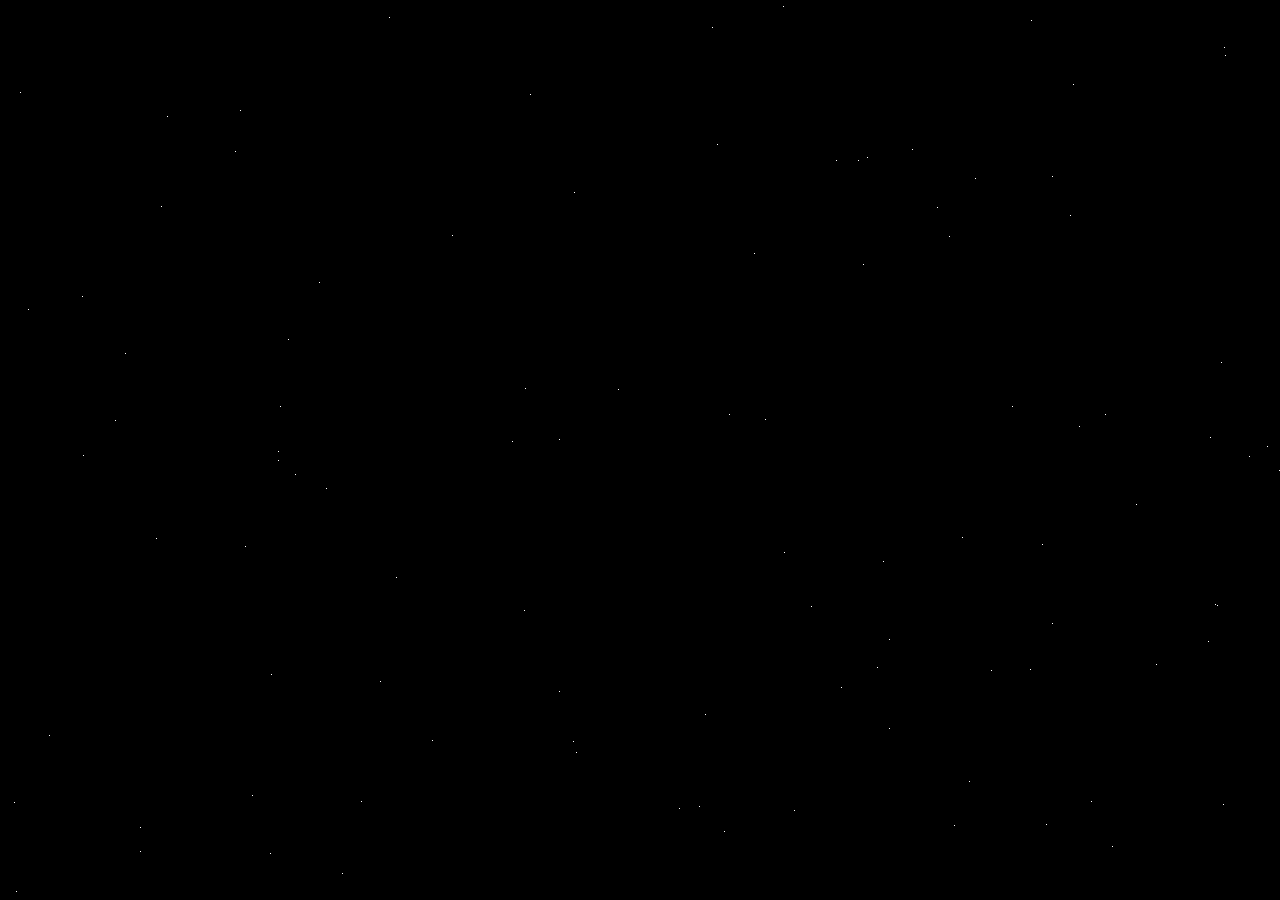
==== commit 75882102: "minor grammatical changes" ====
--- a/index.html
+++ b/index.html
@@ -136,7 +136,7 @@
                 <p id="title">Episode V</p>
                 <p id="subtitle">JESS AND BETSY STRIKE BACK</p>
                 <br>
-                <p>Turmoil has engulfed the Multiverse Coach's Memo as the dynamic duo went on leave. Only through their
+                <p>Turmoil has engulfed the Multiverse Coaches Memo as the dynamic duo went on leave. Only through their
                     united powers can order be restored to the Mulitverse.</p>
             </div>
         </div>
